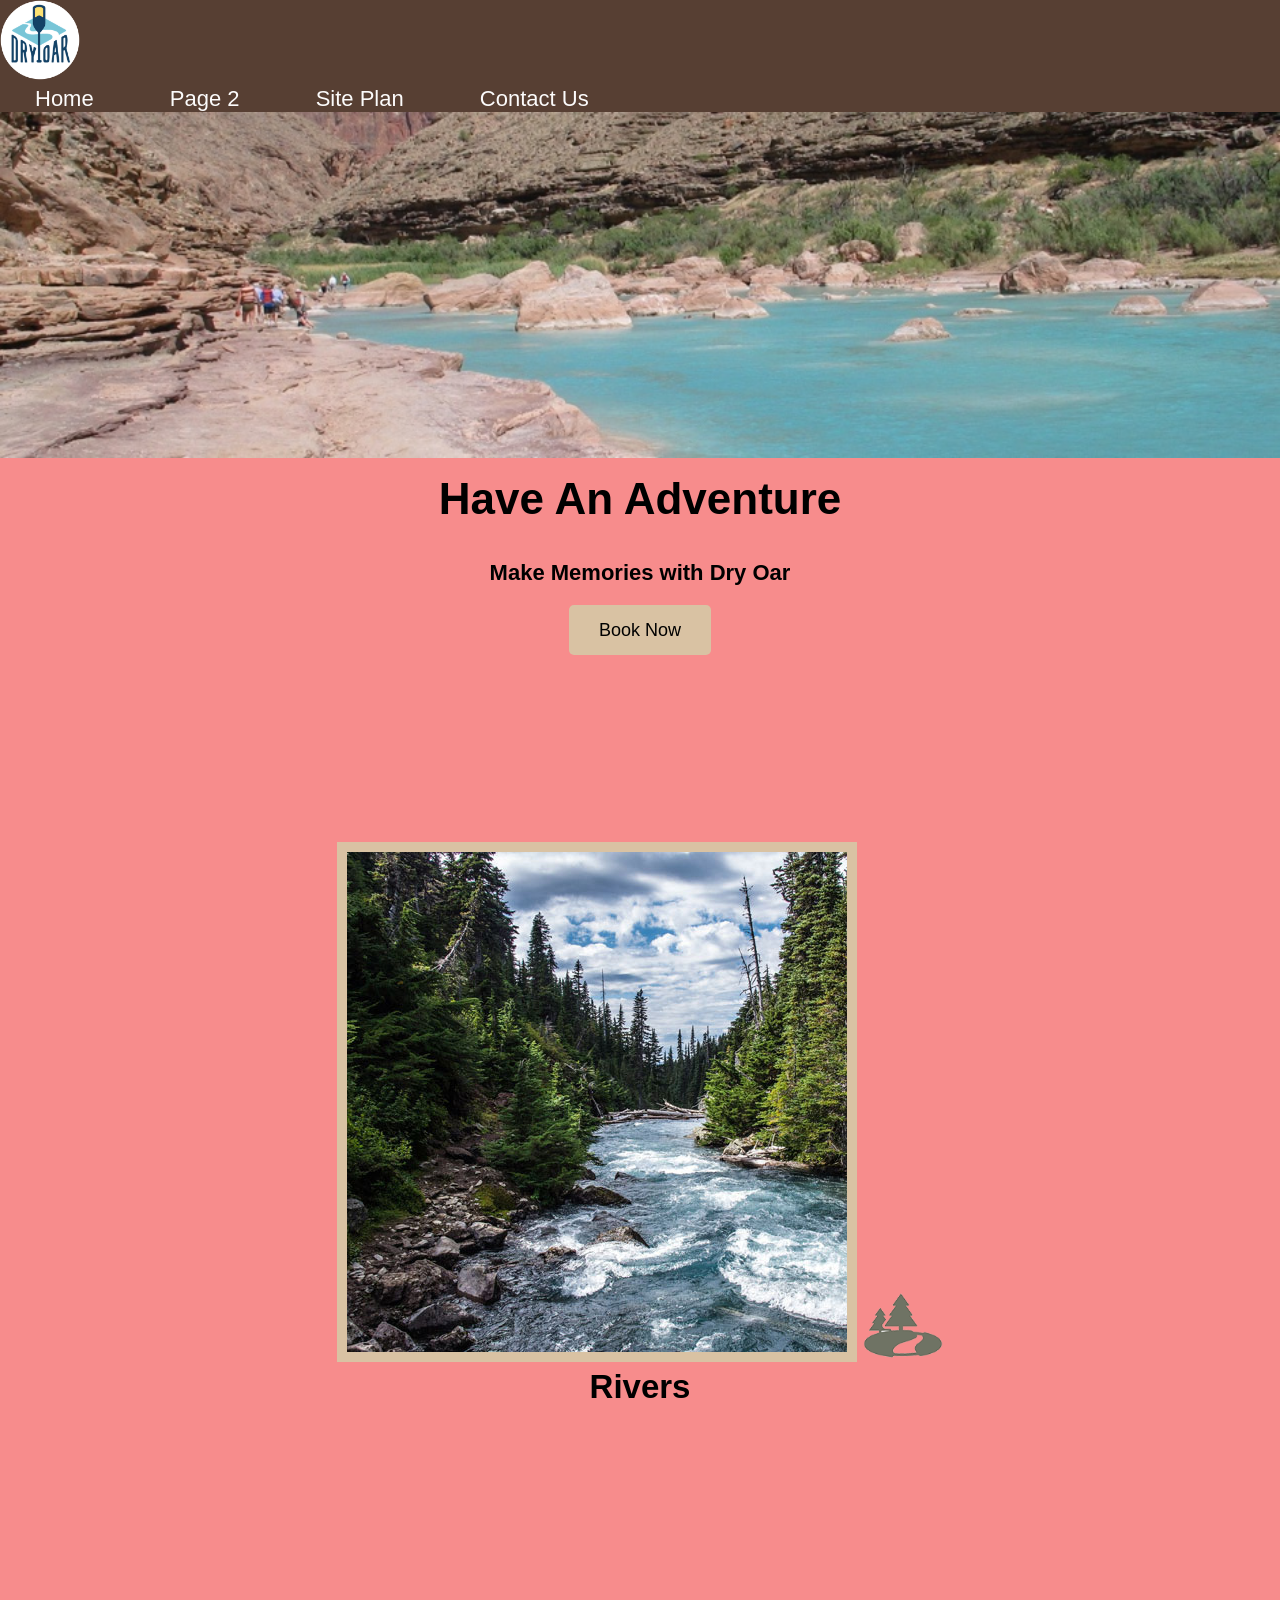
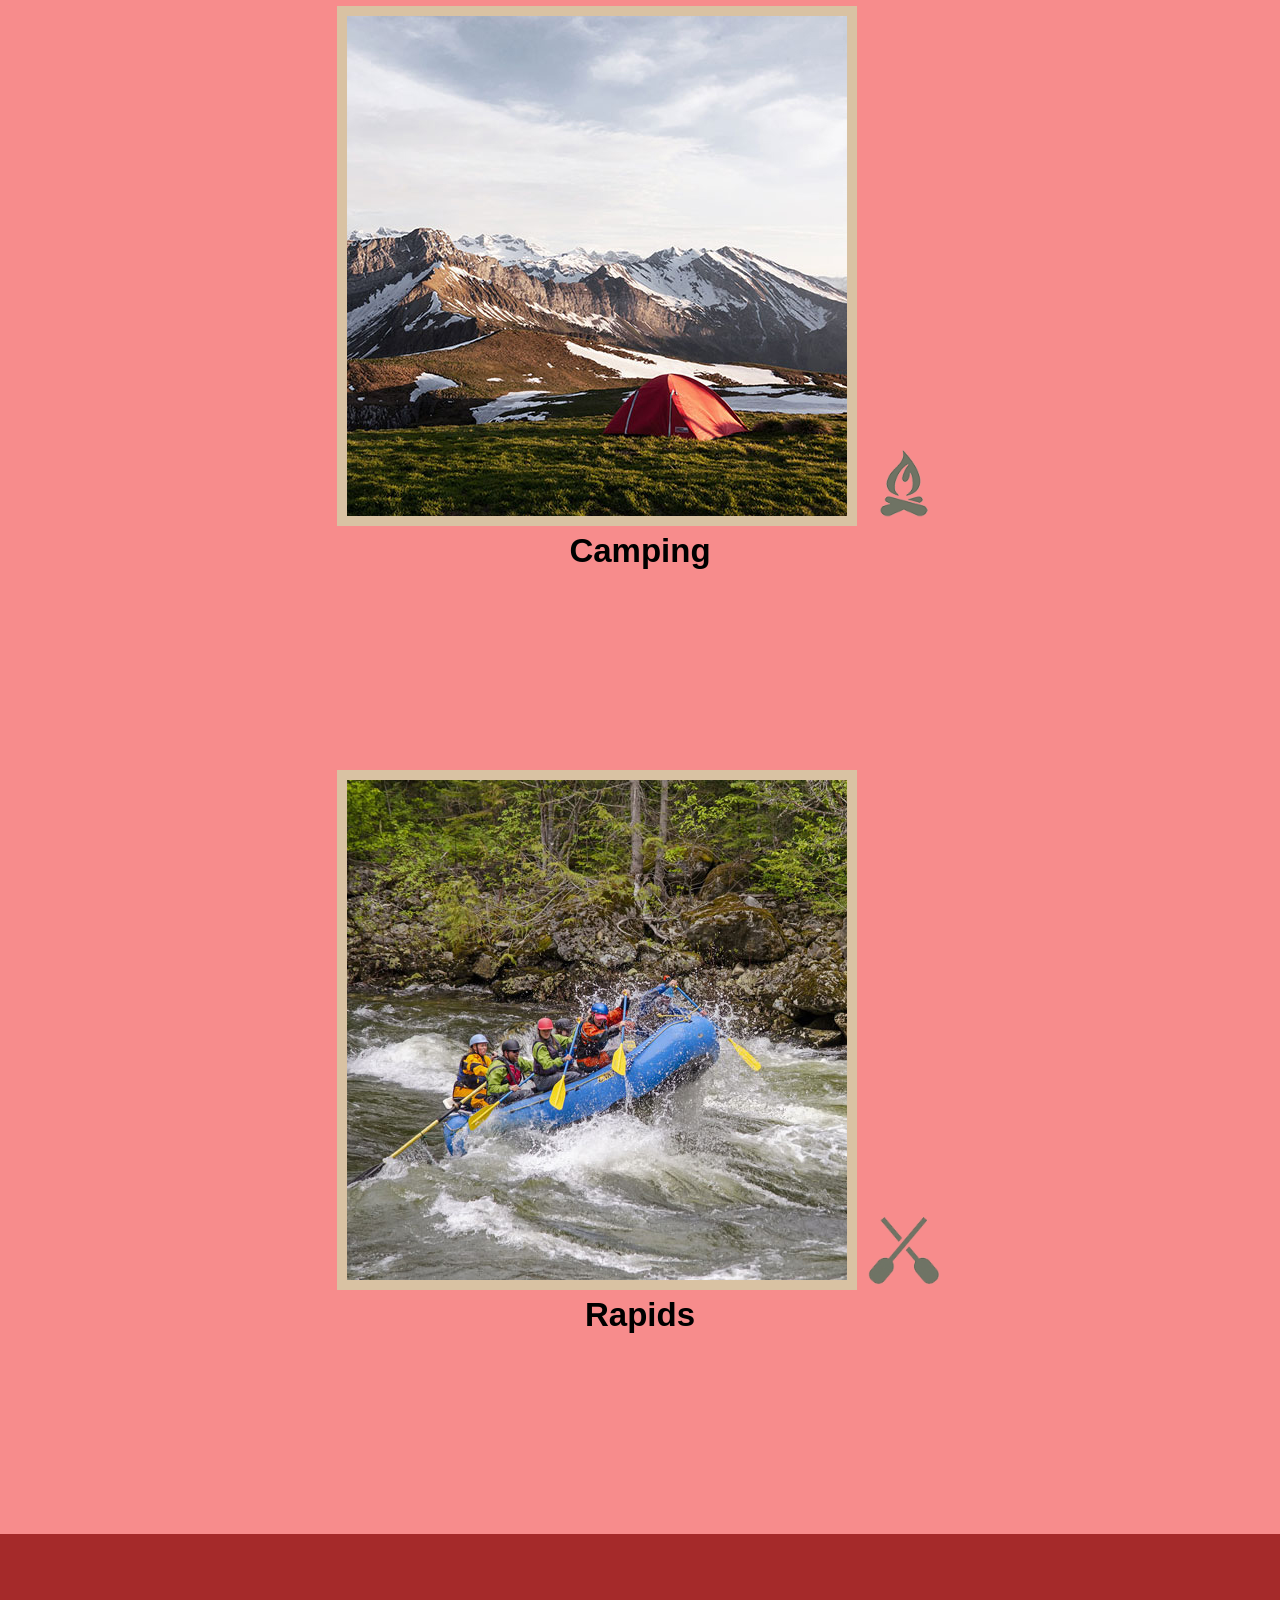
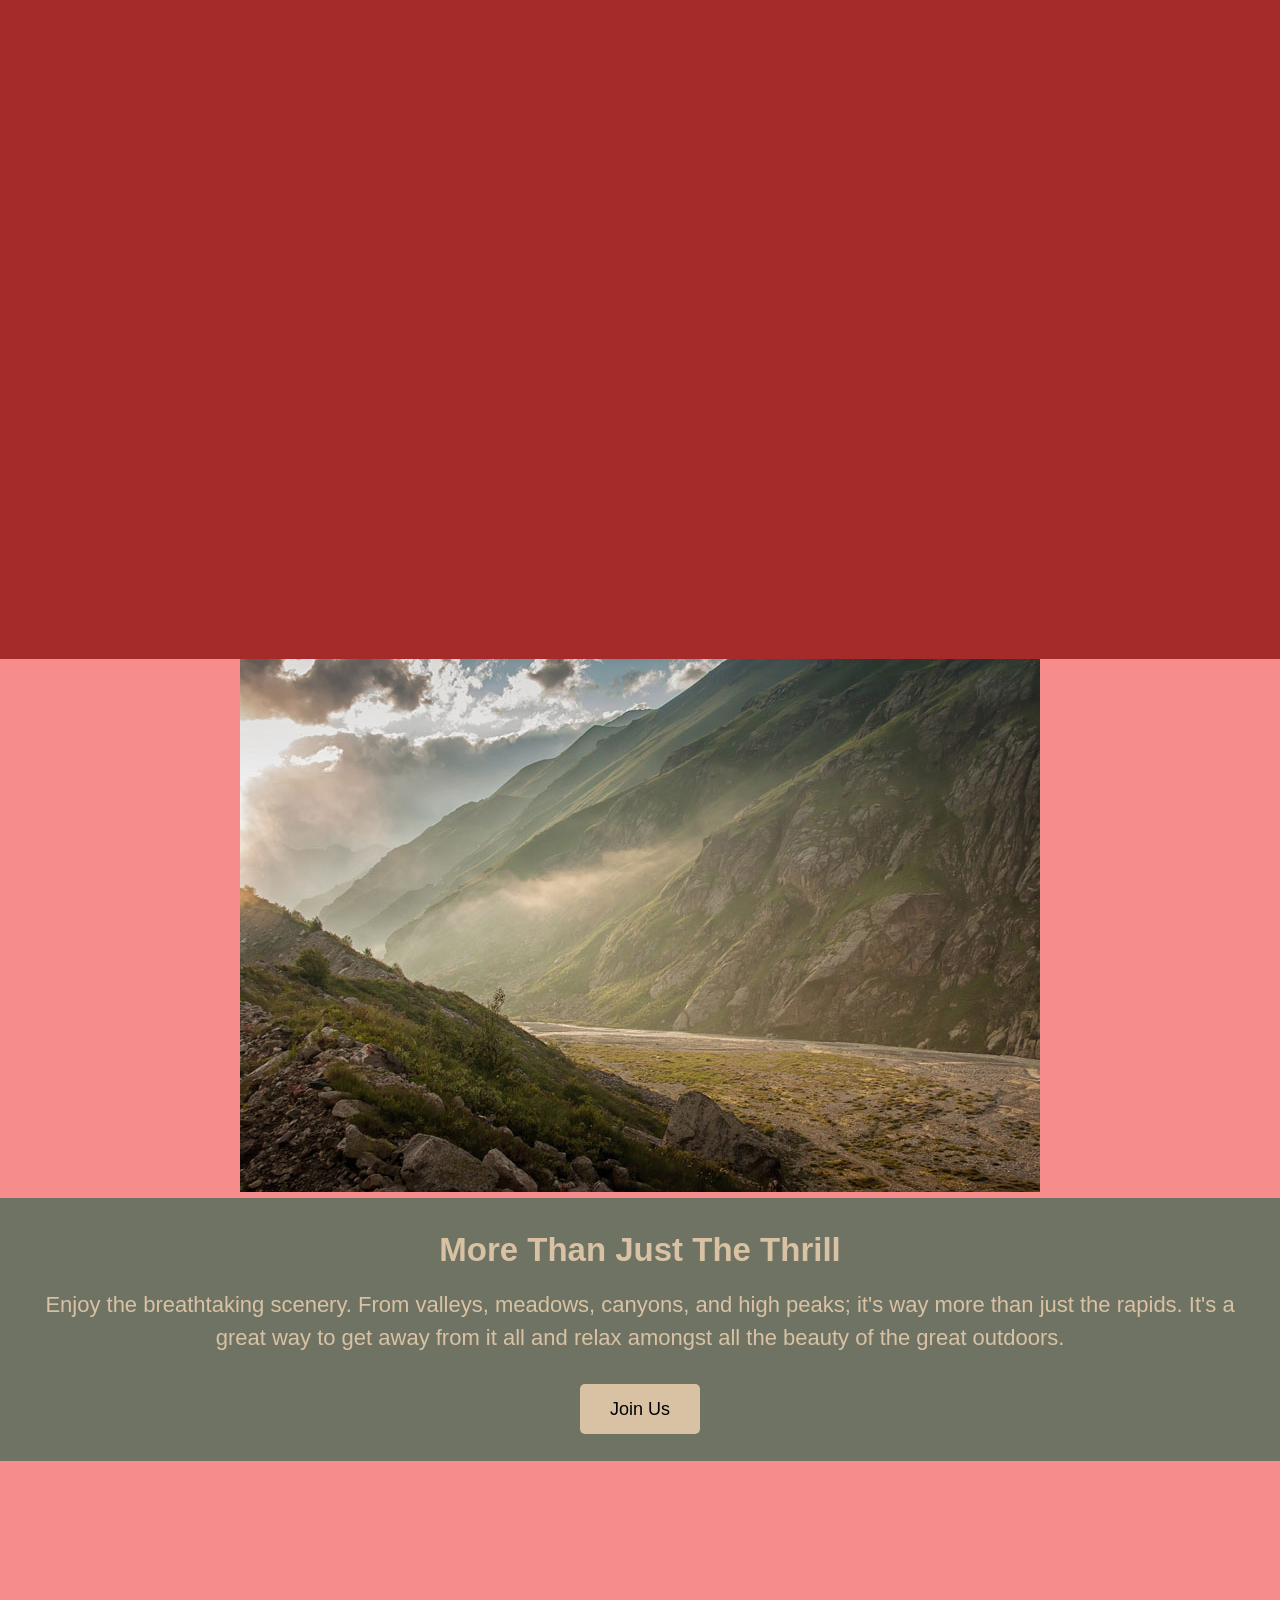
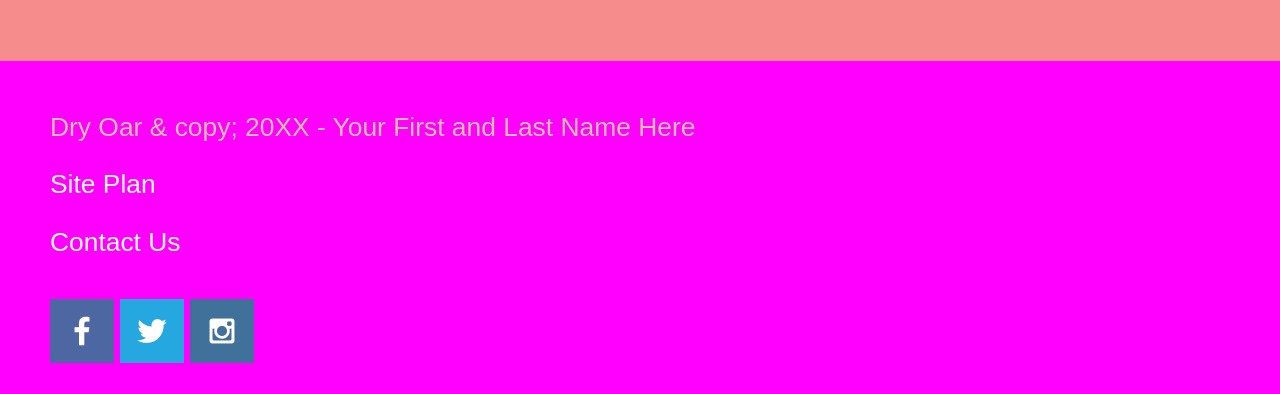
==== wwr/index.html @ 958a0bb2 "asdf" ====
<!DOCTYPE html>
<html lang="en">
<head>
    <meta charset="UTF-8">
    <meta name="viewport" content="width=device-width, initial-scale=1.0">
    <title>Whitewater Rafting Vacations | Dry Oar Boating | Home</title>
    <link type="text/css" rel="stylesheet" href="styles/styles.css" />
</head>
<body>  
     <div id="content">

    <header>
        <a id="logo_link" href="index.html">
            <img class="logo" src="images/logo.png" alt="Dry Oar Logo">
        </a>
        <nav>
            <a href="siteplan.html">Home</a>
            <a href="#">Page 2</a>
            <a href="siteplan.html">Site Plan</a>
            <a href="contactus.html">Contact Us</a>
    </header>
<div id="hero">
    <div id="hero-box">
        <img id="hero-img" src="images/littlecolorado-wide.jpg" alt="People enjoying white water rafting">
    </div>
    <section id="hero-msg">
        <h1 class="home-title">Have An Adventure</h1>
        <h4>Make Memories with Dry Oar </h4>
        <div class='button-box'>
            <a class='book' href="contactus.html">Book Now</a>
        </div>
    </section>
</div>
<main class="home-grid">

<section class="rivers-card">
       <section class="rivers-card">
        <img class="card-img" src="images/rivers.jpg" alt="river in forest">
        <img class="icon" src="images/river_icon.png" alt="river icon">
        <h2>Rivers</h2>
    </section>
    <section class="camping-card">
        <img class="card-img" src="images/camping.jpg" alt="tent in mountains">
        <img class="icon" src="images/fire_icon.png" alt="fire icon">
        <h2>Camping</h2>
    </section>
    <section class="rapids-card">
        <img class="card-img" src="images/rapids.jpg" alt="rafting boat">
        <img class="icon" src="images/oars.png" alt="oars icon">
        <h2>Rapids</h2>
    </section>
    <div id="background"></div>
    <img class="mountains" src="images/mountains.jpg" alt="Misty mountains">
    <section class="msg">
        <h2>More Than Just The Thrill</h2>
        <p>Enjoy the breathtaking scenery. From valleys, meadows, canyons, and high peaks; it's way more than just the rapids. It's a great way to get away from it all and relax amongst all the beauty of the great outdoors. </p>
        <a class='join' href="rivers.html">Join Us</a>
    </section>


</main>

<footer>
    <p>Dry Oar & copy; 20XX - Your First and Last Name Here</p>
    <p><a href="site-plan-rafting.html">Site Plan</a></p>
    <p><a href="contactus.html">Contact Us</a></p>
    <div class="social">
        <a href="https://facebook.com">
            <img src="images/facebook.png" alt="fb icon">
        </a>
        <a href="https://twitter.com">
            <img src="images/twitter.png" alt="twitter icon">
        </a>
        <a href="https://instagram.com">
            <img src="images/instagram.png" alt="instagram icon">
        </a>
    </div>
</footer>
</div>
</body>
</html>
---- wwr/styles/styles.css ----
#content {
    margin: 0 auto;
    max-width: 1600px;
}
nav a{
    text-align: center;
    color: #fcfbfb;
    text-decoration: none;
    padding: 35px;
}
#hero-msg h1, #hero-msg h4{
    text-align: center;
}
#hero-img{
    width: 100%;
}
.button-box{
    text-align: center;
}
main section{
    text-align: center;
}
#background{
    height: 725px;
}
body {
    background-color: #fcfbfb; 
    color: #000000;
}
header {
    background-color:rgba(20,30,13, .7);
    color: #d9c2a3;
}
nav a:hover {
    background-color: black;
    color: #d9c2a3;
}
.book, .join{
    background-color: blue;
    color: #d9c2a3;
    text-decoration: none;
    padding: 15px 30px;
}
.book:hover, .join:hover{
    background-color: aqua;
    color: #d9c2a3;
}
#background{
    background-color: brown;
    color: #d9c2a3;
}
.msg{
    background-color: crimson;
    color: #d9c2a3;
}
footer{
    background-color: fuchsia;
    color: #d9c2a3;
    padding: 25px 50px;
    margin-top: 200px;
}

.icon{
    width: 80px;
    padding-top: 10px;
}

footer a{
    text-align: center;
    color: #fcfbfb;
    text-decoration: none;
}

footer p {
    font-size: 1.2em;
}    

footer p a:hover {
    text-decoration: underline;
}   
.home-title {
    font-size:2em;
    margin-top: 10px;
    font-family:sans-serif,
}

.book, .join{
    background-color: #d9c2a3;
    color: black;
    text-decoration: none;
    font-size: 18px;
    padding: 15px 30px;
    margin-top: 50px;
    border-radius: 5px;
}
.msg p{
    padding-bottom: 15px;
}
.msg {
  background-color: #6f7364;
  line-height: 1.5em;
  padding: 35px;
}
body {
    background-color: hwb(0 55% 3%);
    font-family:sans-serif;
    font-size: 22px;
    margin: 0;
    padding: 0;
}
h2 {
    margin: 0;
}
#logo_link{
    padding-top: 5px;
}
footer .social img{
    padding-top: 15px;
}
.rivers-card, .camping-card, .rapids-card{
    margin: 200px 0;
}
.card-img {
    border: 10px solid #d9c2a3;
}
main section img {
    box-sizing: border-box;
}
.logo{
    width:80px;
}
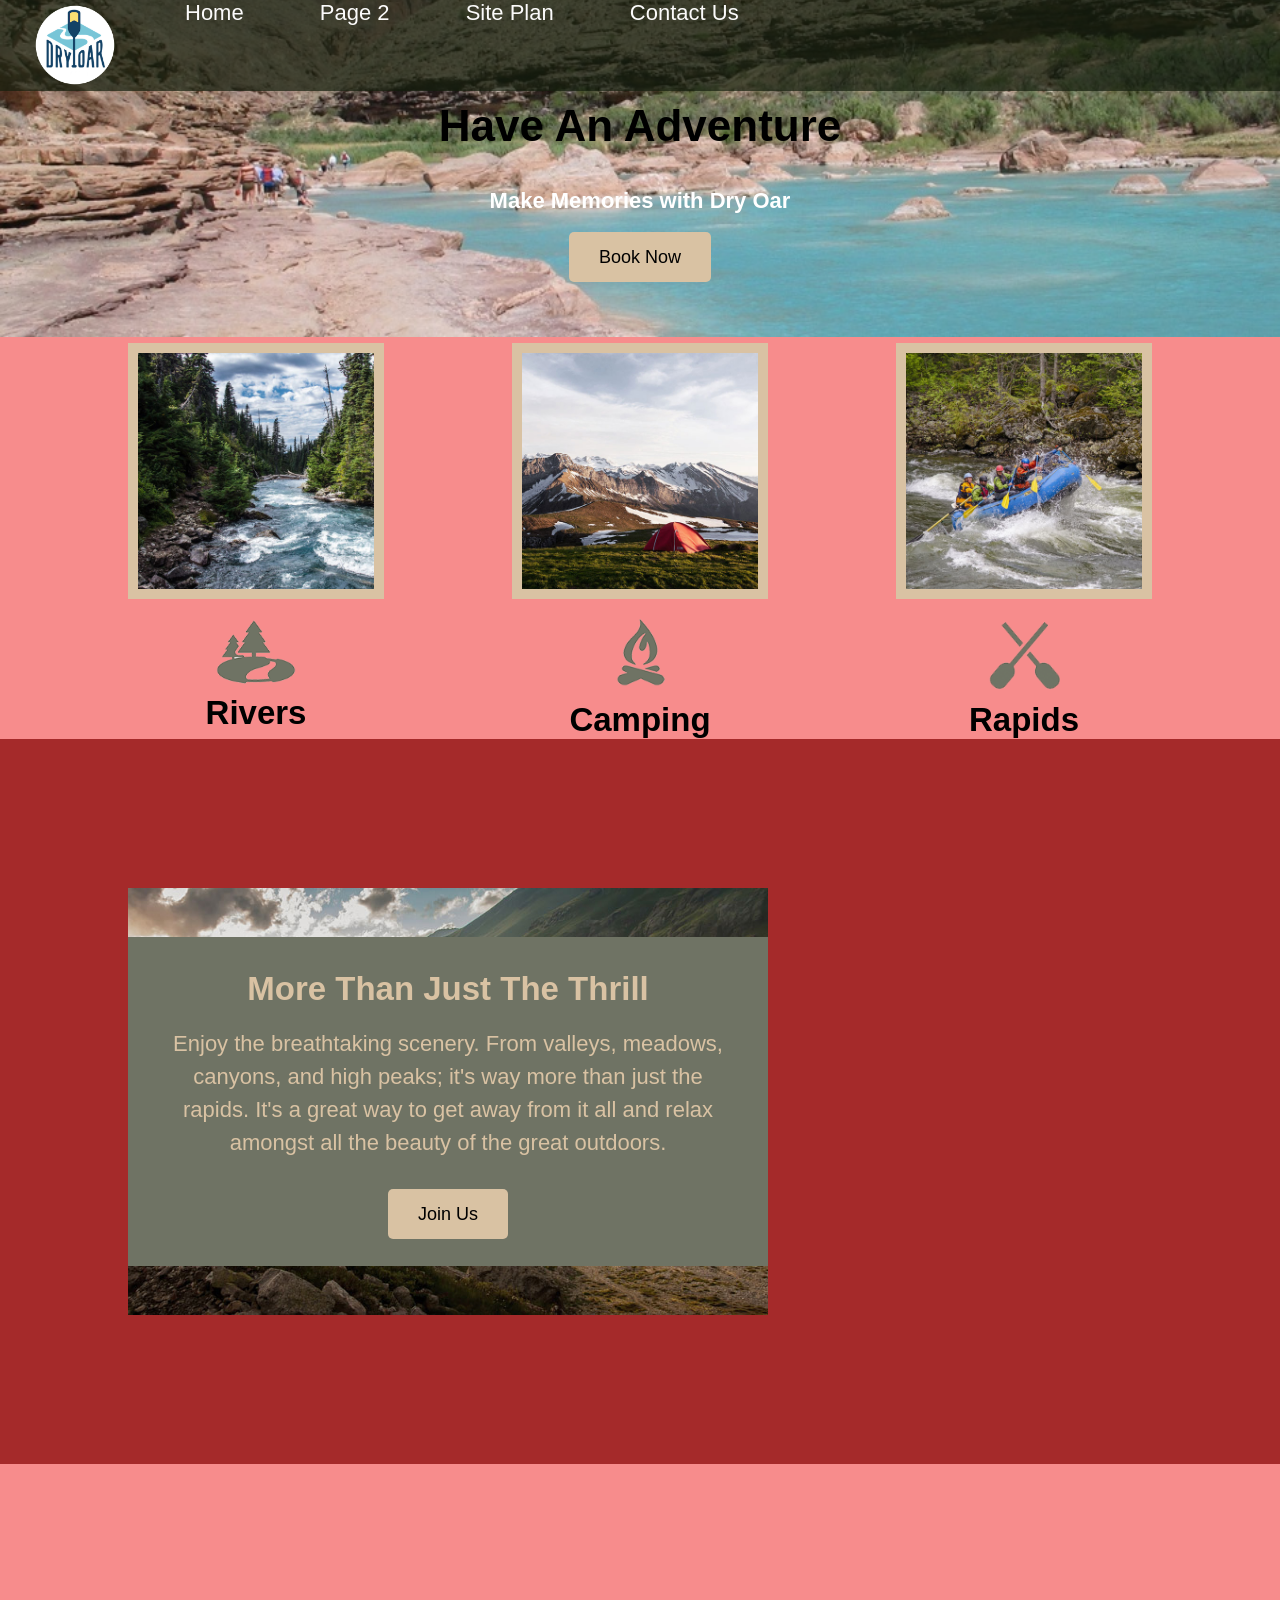
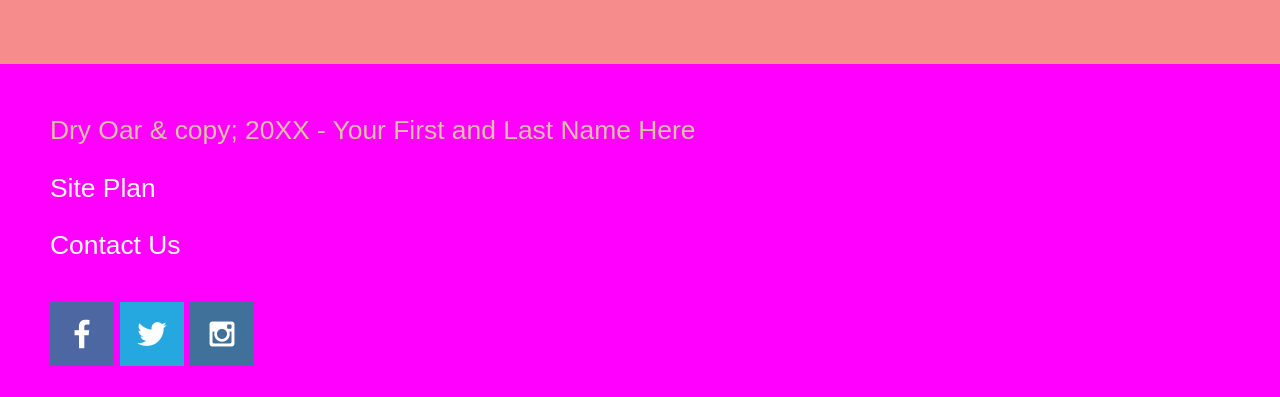
==== commit aad4a9dc: "idk" ====
--- a/wwr/index.html
+++ b/wwr/index.html
@@ -34,7 +34,6 @@
 <main class="home-grid">
 
 <section class="rivers-card">
-       <section class="rivers-card">
         <img class="card-img" src="images/rivers.jpg" alt="river in forest">
         <img class="icon" src="images/river_icon.png" alt="river icon">
         <h2>Rivers</h2>
--- a/wwr/styles/styles.css
+++ b/wwr/styles/styles.css
@@ -8,11 +8,29 @@
     text-decoration: none;
     padding: 35px;
 }
+#hero-msg {
+    grid-column: 2/3;
+    grid-row: 1/2;
+    margin-top: 100px;
+}
 #hero-msg h1, #hero-msg h4{
     text-align: center;
 }
+#hero-msg h4 {
+    color: white;
+}
 #hero-img{
     width: 100%;
+}
+#hero {
+      display: grid;
+    grid-template-columns: 1fr 3fr 1fr;
+    margin-top: -100px; 
+}
+#hero-box {
+    grid-column: 1/4;
+    grid-row: 1/3;
+    z-index: -1;
 }
 .button-box{
     text-align: center;
@@ -30,10 +48,14 @@
 header {
     background-color:rgba(20,30,13, .7);
     color: #d9c2a3;
+    display: grid;
+    grid-template-columns: 150px auto;
 }
 nav a:hover {
     background-color: black;
     color: #d9c2a3;
+    display: flex;
+    justify-content: space-around;
 }
 .book, .join{
     background-color: blue;
@@ -113,13 +135,49 @@
 }
 #logo_link{
     padding-top: 5px;
+    justify-self: center;
+    align-self: center;
 }
 footer .social img{
     padding-top: 15px;
 }
-.rivers-card, .camping-card, .rapids-card{
-    margin: 200px 0;
+.home-grid{
+    display: grid ;
+    grid-template-columns:repeat(10, 1fr) ; 
 }
+
+/* .camping-card, .rapids-card{
+    /* margin: 200px 0;
+    width: 100% ; */
+
+.rivers-card {
+     /* margin: 200px 0;
+width:100%; */
+grid-column: 2/4;
+grid-row: 2/3 ;
+}
+.camping-card{
+    grid-column:5/7 ;
+    grid-row: 2/3;
+}
+.rapids-card {
+    grid-column:8/10 ;
+    grid-row: 2/3;
+}
+#background{
+    grid-column:1/11;
+    grid-row: 4/9 ;
+}
+.mountains{
+    grid-column: 2/7 ;
+    grid-row: 5/8;
+}
+.msg{
+    grid-column: 2/7;
+    grid-row: 6/7;
+}
+
+
 .card-img {
     border: 10px solid #d9c2a3;
 }
@@ -129,4 +187,7 @@
 .logo{
     width:80px;
 }
+.card-img, .mountains {
+    width: 100%;
+}
 
